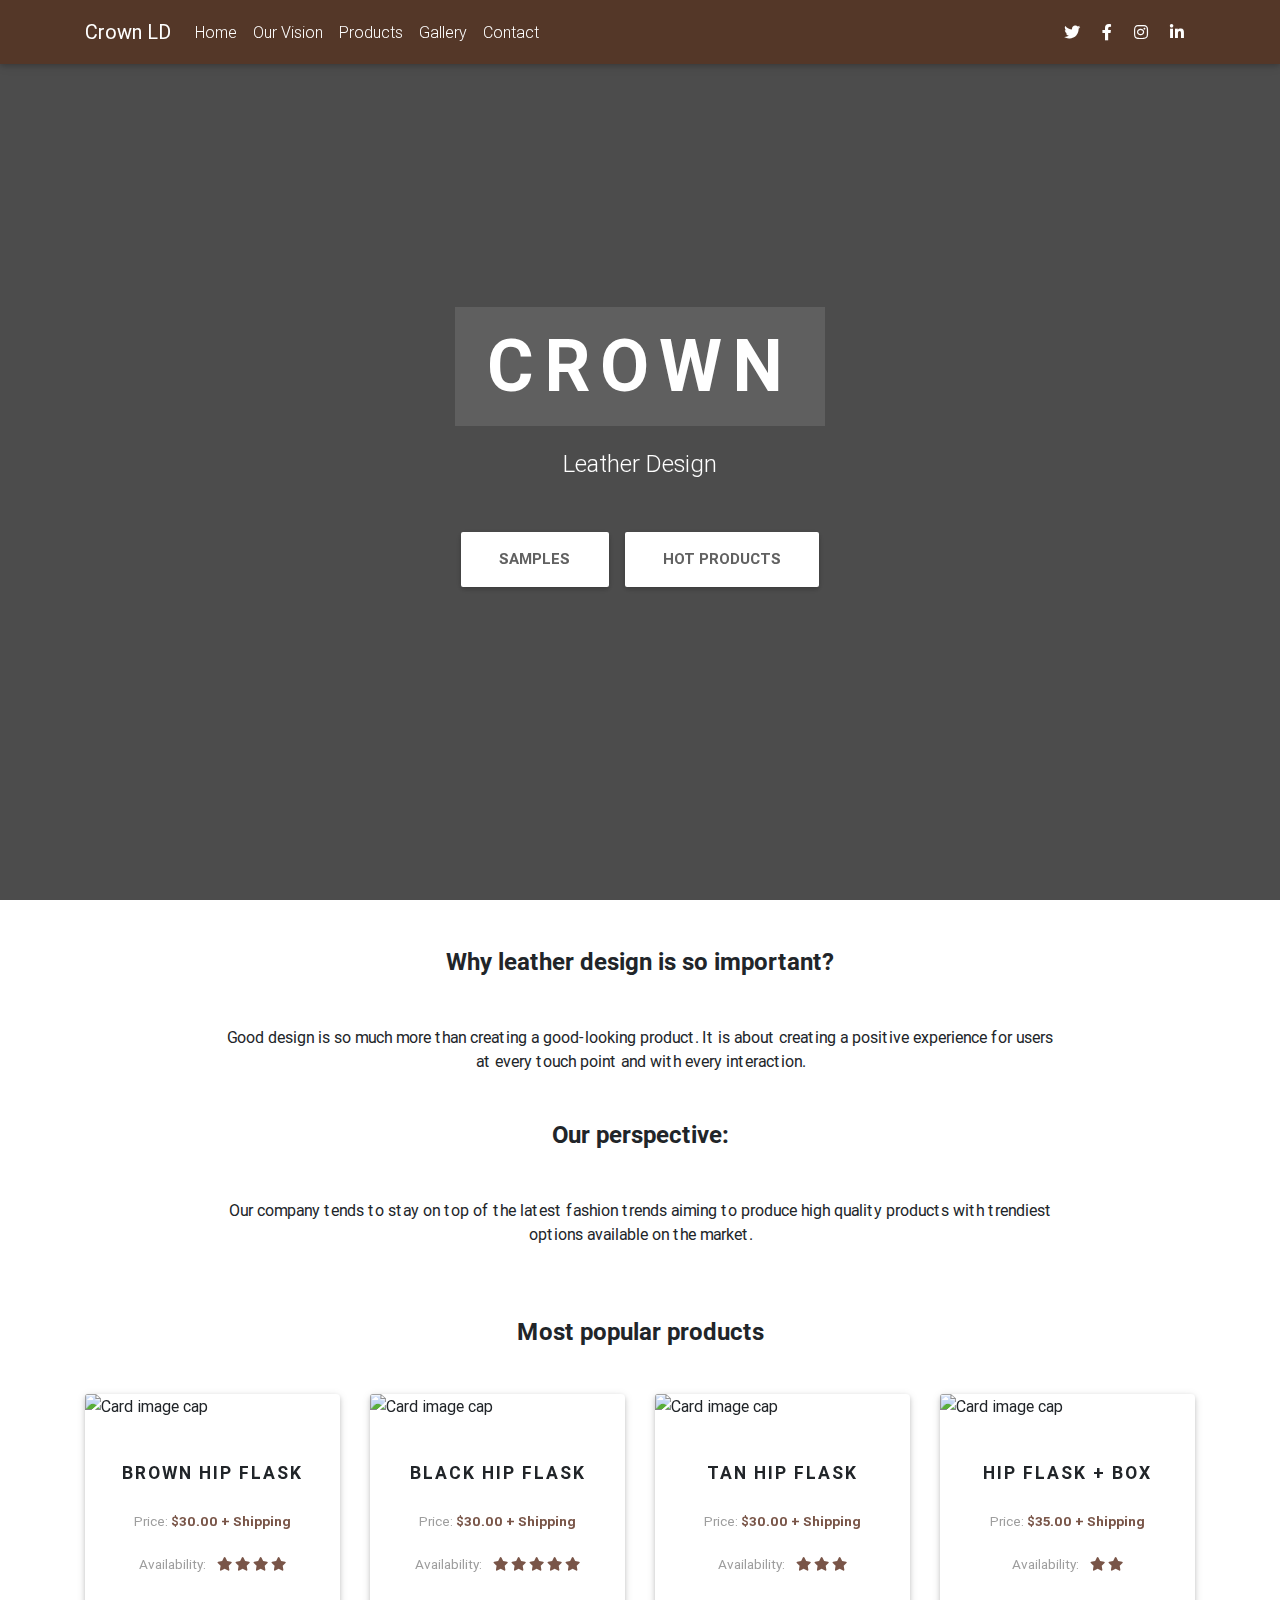
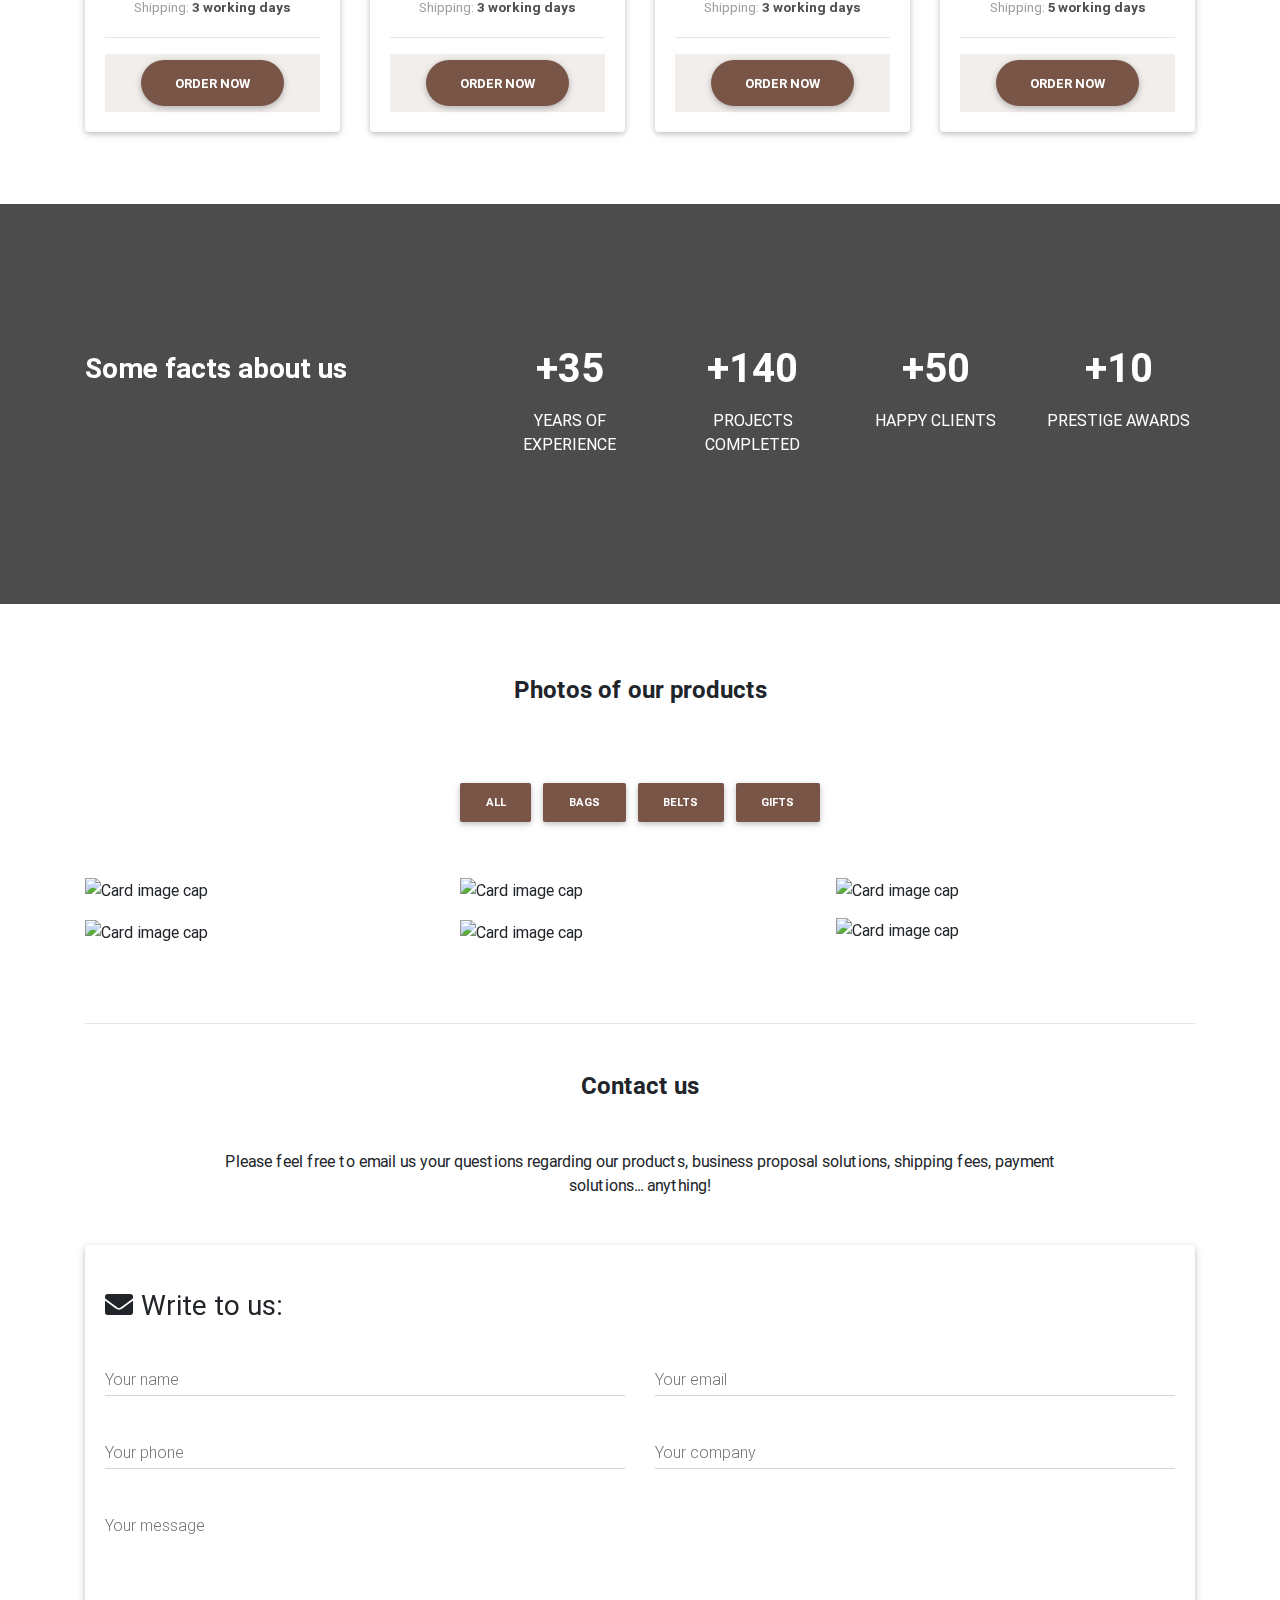
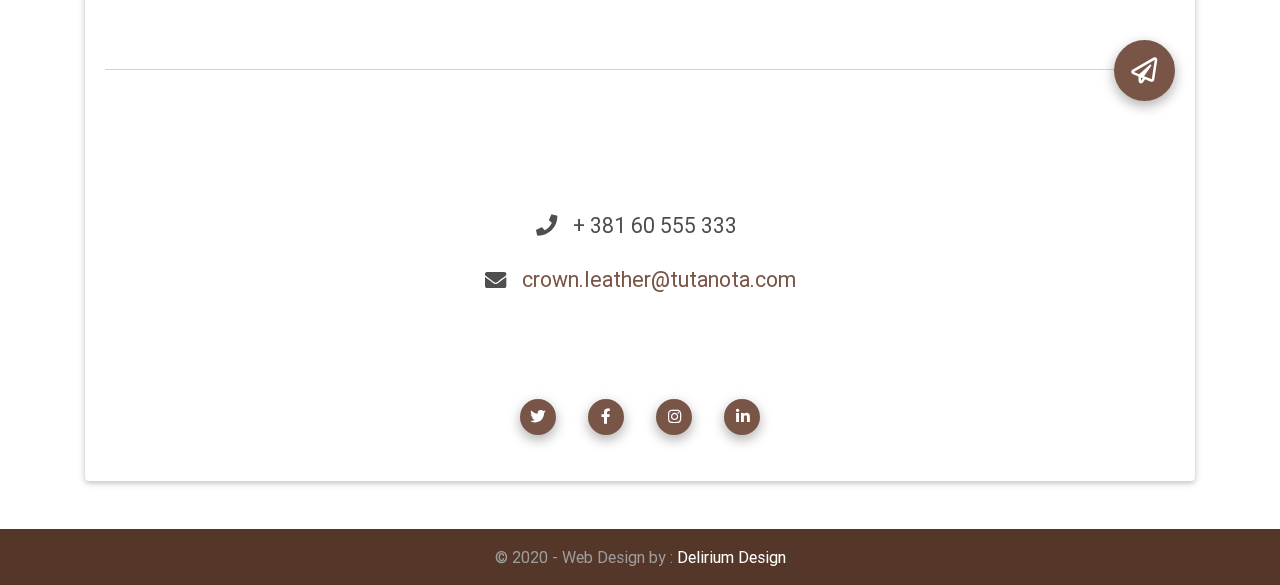
==== index.html @ cb6548bb "preload font" ====
<!DOCTYPE html>
<html lang="en">

<head>
  <meta charset="utf-8">
  <meta name="viewport" content="width=device-width, initial-scale=1, shrink-to-fit=no">
  <meta http-equiv="x-ua-compatible" content="ie=edge">
  <title>Crown Leather Design</title>
  <link rel="preload" href="https://use.fontawesome.com/releases/v5.11.2/css/all.css" as="stylesheet">
  <!-- Font Awesome -->
  <link rel="stylesheet" href="https://use.fontawesome.com/releases/v5.11.2/css/all.css">
  <!-- Font Roboto
  <link rel=preload href="font/roboto/Roboto-Regular.woff2">
  <link rel=preload href="font/roboto/Roboto-Bold.woff2">
  <link rel=preload href="font/roboto/Roboto-Light.woff2">-->
  <!-- Bootstrap core CSS -->
  <link href="css/bootstrap.min.css" rel="stylesheet">
  <!-- Material Design Bootstrap -->
  <link href="css/mdb.min.css" rel="stylesheet">
  <style>
    html,
        body,
        header,
        .jarallax {
          height: 100%;
        }

        @media (min-width: 560px) and (max-width: 740px) {
          html,
          body,
          header,
          .jarallax {
            height: 500px;
          }
        }

        @media (min-width: 800px) and (max-width: 850px) {
            .navbar:not(.top-nav-collapse) {
                background: #3E4551!important;
            }
            .navbar {
              box-shadow: 0 2px 5px 0 rgba(0,0,0,.16), 0 2px 10px 0 rgba(0,0,0,.12) !important;
            }
        }
    </style>
</head>

<body class="intro-page travel-lp">

  <!--Navigation & Intro-->
  <header>

    <!--Navbar-->
    <nav class="navbar fixed-top navbar-expand-lg navbar-dark scrolling-navbar">
      <div class="container">
        <a class="navbar-brand" href="#">
          <strong>Crown LD</strong>
        </a>
        <button class="navbar-toggler" type="button" data-toggle="collapse" data-target="#navbarSupportedContent"
          aria-controls="navbarSupportedContent" aria-expanded="false" aria-label="Toggle navigation">
          <span class="navbar-toggler-icon"></span>
        </button>
        <div class="collapse navbar-collapse" id="navbarSupportedContent">
          <!--Links-->
          <ul class="navbar-nav mr-auto smooth-scroll">
            <li class="nav-item">
              <a class="nav-link" href="#home">Home
                <span class="sr-only">(current)</span>
              </a>
            </li>
            <li class="nav-item">
              <a class="nav-link" href="#destination" data-offset="100">Our Vision</a>
            </li>
            <li class="nav-item">
              <a class="nav-link" href="#destinations" data-offset="100">Products</a>
            </li>
            <li class="nav-item">
              <a class="nav-link" href="#gallery1" data-offset="100">Gallery</a>
            </li>
            <li class="nav-item">
              <a class="nav-link" href="#contact" data-offset="100">Contact</a>
            </li>
          </ul>

          <!--Social Icons-->
          <ul class="navbar-nav nav-flex-icons">
            <li class="nav-item">
              <a class="nav-link">
                <i class="fab fa-twitter"></i>
              </a>
            </li>
            <li class="nav-item">
              <a class="nav-link">
                <i class="fab fa-facebook-f"></i>
              </a>
            </li>
            <li class="nav-item">
              <a class="nav-link">
                <i class="fab fa-instagram"></i>
              </a>
            </li>
            <li class="nav-item">
              <a class="nav-link">
                <i class="fab fa-linkedin-in"></i>
              </a>
            </li>
          </ul>
        </div>
      </div>
    </nav>
    <!--/Navbar-->

    <!-- Intro Section -->
    <div id="home" class="view jarallax" data-jarallax='{"speed": 0.2}' style="background-image: url(https://i.imgur.com/qOGzUj4.jpg); background-repeat: no-repeat; background-size: cover; background-position: center center;">
      <div class="mask rgba-black-strong">
        <div class="container h-100 d-flex justify-content-center align-items-center">
          <div class="row smooth-scroll">
            <div class="col-md-12 white-text text-center">
              <div class="wow fadeInDown" data-wow-delay="0.4s">
                <h2 class="display-3 font-weight-bold text-uppercase mb-2 spacing rgba-white-slight px-4 py-3">
                  <strong>Crown</strong>
                </h2>

                <h4 class="subtext-header mt-4 mb-5">Leather Design</h4>
              </div>
              <a href="#gallery" data-offset="100" class="btn btn-white btn-lg font-weight-bold dark-grey-text wow fadeInLeft"
                data-wow-delay="1.5s">Samples</a>
              <a href="#destinations" data-offset="100" class="btn btn-white btn-lg font-weight-bold dark-grey-text wow fadeInRight"
                data-wow-delay="2s">Hot Products</a>
            </div>
          </div>
        </div>
      </div>
    </div>

  </header>
  <!--/Navigation & Intro-->

  <!--Main content-->
  <main>

    <div class="container">

      <!--Section: Features v.1-->
      <section id="destination" class="mt-4">

        <!--Section heading-->
        <h4 class="text-center my-5 font-weight-bold wow fadeIn" data-wow-delay="0.2s">
          <strong>Why leather design is so important?</strong>
        </h4>
        <!--Section description-->
        <p class="text-center w-responsive mx-auto mb-5 wow fadeIn" data-wow-delay="0.2s">Good design is so much more than creating a good-looking product. It is about creating a positive experience for users at every touch point and with every interaction.</p>

        <!--Section heading-->
        <h4 class="text-center my-5 font-weight-bold wow fadeIn" data-wow-delay="0.2s">
          <strong>Our perspective:</strong>
        </h4>
        <!--Section description-->
        <p class="text-center w-responsive mx-auto mb-5 wow fadeIn" data-wow-delay="0.2s">Our company tends to stay on top of the latest fashion trends aiming to produce high quality products with trendiest options available on the market.</p>

      </section>
      <!--/Section: Features v.1-->
    </div>

    <div class="container">

      <!--Section: destination-->
      <section id="destinations" class="mt-4 mb-2">

        <!--Section heading-->
        <h4 class="text-center mb-5 mt-5 pt-4 font-weight-bold wow fadeIn" data-wow-delay="0.2s">
          <strong>Most popular products</strong>
        </h4>

        <!-- Grid row -->
        <div class="row">

          <!-- Grid column -->
          <div class="col-md-6 col-lg-3">

            <!--Card-->
            <div class="card card-personal mb-4">

              <!--Card image-->
              <div class="view overlay">
                <img class="card-img-top" loading="lazy" src="https://i.imgur.com/gLxSzK9.jpg" alt="Card image cap">
                <a href="#!">
                  <div class="mask rgba-brown-slight"></div>
                </a>
              </div>
              <!--Card image-->

              <!--Card content-->
              <div class="card-body text-center">

                <!--Title-->
                <a>
                  <h5 class="font-weight-bold text-uppercase my-4">Brown Hip Flask</h5>
                </a>

                <!--Text-->
                <p class="grey-text mt-2 font-small">Price:
                  <strong class="brown-text">$30.00 + Shipping</strong>
                </p>
                <p class="grey-text mt-2 font-small">Availability:
                  <!--Review-->
                  <i class="fas fa-star brown-text ml-2"> </i>
                  <i class="fas fa-star brown-text"> </i>
                  <i class="fas fa-star brown-text"> </i>
                  <i class="fas fa-star brown-text"> </i>
                </p>
                <p class="grey-text mt-2 font-small">Shipping:
                  <strong class="dark-grey-text">3 working days</strong>
                </p>

                <hr>
                <!--Grid column-->
                <div class="col-12 text-center mask rgba-brown-slight">
                  <button class="btn btn-brown font-weight-bold btn-rounded">
                    <strong>Order now</strong>
                  </button>
                </div>
                <!--Grid column-->

              </div>
              <!--Card content-->

            </div>
            <!--Card-->

          </div>
          <!-- Grid column -->

          <!-- Grid column -->
          <div class="col-md-6 col-lg-3">

            <!--Card-->
            <div class="card card-personal mb-4">

              <!--Card image-->
              <div class="view overlay">
                <img class="card-img-top" loading="lazy" src="https://i.imgur.com/AwfExHX.jpeg" alt="Card image cap">
                <a href="#!">
                  <div class="mask rgba-brown-slight"></div>
                </a>
              </div>
              <!--Card image-->

              <!--Card content-->
              <div class="card-body text-center">

                <!--Title-->
                <a>
                  <h5 class="font-weight-bold text-uppercase my-4">Black Hip Flask</h5>
                </a>

                <!--Text-->
                <p class="grey-text mt-2 font-small">Price:
                  <strong class="brown-text">$30.00 + Shipping</strong>
                </p>
                <p class="grey-text mt-2 font-small">Availability:
                  <!--Review-->
                  <i class="fas fa-star brown-text ml-2"> </i>
                  <i class="fas fa-star brown-text"> </i>
                  <i class="fas fa-star brown-text"> </i>
                  <i class="fas fa-star brown-text"> </i>
                  <i class="fas fa-star brown-text"> </i>
                </p>
                <p class="grey-text mt-2 font-small">Shipping:
                  <strong class="dark-grey-text">3 working days</strong>
                </p>

                <hr>
                <!--Grid column-->
                <div class="col-12 text-center mask rgba-brown-slight">
                  <button class="btn btn-brown font-weight-bold btn-rounded">
                    <strong>Order now</strong>
                  </button>
                </div>
                <!--Grid column-->

              </div>
              <!--Card content-->

            </div>
            <!--Card-->

          </div>
          <!-- Grid column -->

          <!-- Grid column -->
          <div class="col-md-6 col-lg-3">

            <!--Card-->
            <div class="card card-personal mb-4">

              <!--Card image-->
              <div class="view overlay">
                <img class="card-img-top" loading="lazy" src="https://i.imgur.com/uLBHaSb.jpeg" alt="Card image cap">
                <a href="#!">
                  <div class="mask rgba-brown-slight"></div>
                </a>
              </div>
              <!--Card image-->

              <!--Card content-->
              <div class="card-body text-center">

                <!--Title-->
                <a>
                  <h5 class="font-weight-bold text-uppercase my-4">Tan Hip Flask</h5>
                </a>

                <!--Text-->
                <p class="grey-text mt-2 font-small">Price:
                  <strong class="brown-text">$30.00 + Shipping</strong>
                </p>
                <p class="grey-text mt-2 font-small">Availability:
                  <!--Review-->
                  <i class="fas fa-star brown-text ml-2"> </i>
                  <i class="fas fa-star brown-text"> </i>
                  <i class="fas fa-star brown-text"> </i>
                </p>
                <p class="grey-text mt-2 font-small">Shipping:
                  <strong class="dark-grey-text">3 working days</strong>
                </p>

                <hr>
                <!--Grid column-->
                <div class="col-12 text-center mask rgba-brown-slight">
                  <button class="btn btn-brown font-weight-bold btn-rounded">
                    <strong>Order now</strong>
                  </button>
                </div>
                <!--Grid column-->

              </div>
              <!--Card content-->

            </div>
            <!--Card-->

          </div>
          <!-- Grid column -->

          <!-- Grid column -->
          <div class="col-md-6 col-lg-3">

            <!--Card-->
            <div class="card card-personal mb-4">

              <!--Card image-->
              <div class="view overlay">
                <img class="card-img-top" loading="lazy" src="https://i.imgur.com/2bHGFGL.jpg" alt="Card image cap">
                <a href="#!">
                  <div class="mask rgba-white-slight"></div>
                </a>
              </div>
              <!--Card image-->

              <!--Card content-->
              <div class="card-body text-center">

                <!--Title-->
                <a>
                  <h5 class="font-weight-bold text-uppercase my-4">Hip Flask + Box</h5>
                </a>

                <!--Text-->
                <p class="grey-text mt-2 font-small">Price:
                  <strong class="brown-text">$35.00 + Shipping</strong>
                </p>
                <p class="grey-text mt-2 font-small">Availability:
                  <!--Review-->
                  <i class="fas fa-star brown-text ml-2"> </i>
                  <i class="fas fa-star brown-text"> </i>
                </p>
                <p class="grey-text mt-2 font-small">Shipping:
                  <strong class="dark-grey-text">5 working days</strong>
                </p>

                <hr>
                <!--Grid column-->
                <div class="col-12 text-center mask rgba-brown-slight">
                  <button class="btn btn-brown font-weight-bold btn-rounded">
                    <strong>Order now</strong>
                  </button>
                </div>
                <!--Grid column-->

              </div>
              <!--Card content-->

            </div>
            <!--Card-->

          </div>
          <!-- Grid column -->

        </div>
        <!-- Grid row -->

      </section>
      <!--/Section: destination-->

    </div>

    <!--Streak-->
    <div class="streak streak-photo streak-long-2 mt-5" style="background-image: url('https://i.imgur.com/YMdvYjo.jpeg');">
      <div class="flex-center rgba-black-strong">
        <div class="container h-100 d-flex justify-content-center align-items-center">

          <!-- Section heading -->
          <h3 class="text-center mb-5 pb-4 white-text font-weight-bold wow fadeIn" data-wow-delay="0.5s">
            <strong>Some facts about us</strong>
          </h3>

          <hr>

          <!--First row-->
          <div class="row text-center">

            <!--First column-->
            <div class="col-md-3 mb-2">
              <h1 class="white-text mb-1 font-weight-bold">+35</h1>
              <p class="white-text text-uppercase mt-3">Years of Experience</p>
            </div>
            <!--/First column-->

            <!--Second column-->
            <div class="col-md-3 mb-2">
              <h1 class="white-text mb-1 font-weight-bold">+140</h1>
              <p class="white-text text-uppercase mt-3">Projects Completed</p>
            </div>
            <!--/Second column-->

            <!--Third column-->
            <div class="col-md-3 mb-2">
              <h1 class="white-text mb-1 font-weight-bold">+50</h1>
              <p class="white-text text-uppercase mt-3">Happy Clients</p>
            </div>
            <!--/Third column-->

            <!--Fourth column-->
            <div class="col-md-3">
              <h1 class="white-text mb-1 font-weight-bold">+10</h1>
              <p class="white-text text-uppercase mt-3">Prestige Awards</p>
            </div>
            <!--/Fourth column-->

          </div>
          <!--First row-->
        </div>

      </div>
    </div>
    <!--/Streak-->

    <div class="container">

      <!-- Section: Gallery -->
      <section class="mb-5 pb-3" id="gallery1">

        <!--Section heading-->
        <h4 class="text-center mb-5 my-5 py-4 font-weight-bold wow fadeIn" data-wow-delay="0.2s">
          <strong>Photos of our products</strong>
        </h4>

        <!-- Grid row -->
        <div class="row">

          <!-- Grid column -->
          <div class="col-md-12 d-flex justify-content-center mb-5">

            <button type="button" class="btn btn-brown btn-md white-text font-weight-bold waves-effect filter"
              data-rel="all">All</button>
            <button type="button" class="btn btn-brown btn-md white-text font-weight-bold waves-effect filter"
              data-rel="1">Bags</button>
            <button type="button" class="btn btn-brown btn-md white-text font-weight-bold waves-effect filter"
              data-rel="2">Belts</button>
            <button type="button" class="btn btn-brown btn-md white-text font-weight-bold waves-effect filter"
              data-rel="3">Gifts</button>

          </div>
          <!-- Grid column -->

        </div>
        <!-- Grid row -->

        <!-- Grid row -->
        <div class="gallery" id="gallery">

          <!-- Grid column -->
          <div class="mb-3 pics animation all 3">
            <img class="img-fluid" loading="lazy" src="https://i.imgur.com/WO2DxNt.jpg" alt="Card image cap">
          </div>
          <!-- Grid column -->

          <!-- Grid column -->
          <div class="mb-3 pics animation all 1">
            <img class="img-fluid" loading="lazy" src="https://i.imgur.com/E8o4dbL.jpg" alt="Card image cap">
          </div>
          <!-- Grid column -->

          <!-- Grid column -->
          <div class="mb-3 pics animation all 1">
            <img class="img-fluid" loading="lazy" src="https://i.imgur.com/wolqnpY.jpeg" alt="Card image cap">
          </div>
          <!-- Grid column -->

          <!-- Grid column -->
          <div class="mb-3 pics animation all 3">
            <img class="img-fluid" loading="lazy" src="https://i.imgur.com/WO2DxNt.jpg" alt="Card image cap">
            </div>
          <!-- Grid column -->

          <!-- Grid column -->
          <div class="mb-3 pics animation all 3">
            <img class="img-fluid" loading="lazy" src="https://i.imgur.com/WO2DxNt.jpg" alt="Card image cap">
          </div>
          <!-- Grid column -->

          <!-- Grid column -->
          <div class="mb-3 pics animation all 1">
            <!--Image-->
            <div class="view overlay animation all 1">
              <img class="img-fluid" loading="lazy" src="https://i.imgur.com/3xOUtGu.jpeg" alt="Card image cap">
                <div class="mask flex-center rgba-brown-strong animation all 1">
                  <h4 class="white-text font-weight-normal">Currently out of stock!</h4>
                </div>
            </div>
            <!--/Image-->
          </div>
          <!-- Grid column -->

        </div>
        <!-- Grid row -->

      </section>
      <!-- Section: Gallery -->

      <hr>

    </div>

    <div class="container">

      <!-- Section: Contact v.3 -->
      <section class="contact-section my-5" id="contact">

        <!-- Section heading -->
        <h4 class="font-weight-bold text-center my-5">Contact us</h4>
        <!-- Section description -->
        <p class="text-center w-responsive mx-auto mb-5">Please feel free to email us your questions regarding our products, business proposal solutions, shipping fees, payment solutions... anything!</p>


        <!-- Form with header -->
        <div class="card">

          <!-- Grid row -->
          <div class="row">

            <!-- Grid column -->
            <div class="col-lg-12">

              <div class="card-body form">

                <!-- Header -->
                <h3 class="mt-4"><i class="fas fa-envelope pr-2"></i>Write to us:</h3>

                <!-- Grid row -->
                <div class="row">

                  <!-- Grid column -->
                  <div class="col-md-6">
                    <div class="md-form mb-0">
                      <input type="text" id="form-contact-name" class="form-control">
                      <label for="form-contact-name" class="">Your name</label>
                    </div>
                  </div>
                  <!-- Grid column -->

                  <!-- Grid column -->
                  <div class="col-md-6">
                    <div class="md-form mb-0">
                      <input type="text" id="form-contact-email" class="form-control">
                      <label for="form-contact-email" class="">Your email</label>
                    </div>
                  </div>
                  <!-- Grid column -->

                </div>
                <!-- Grid row -->

                <!-- Grid row -->
                <div class="row">

                  <!-- Grid column -->
                  <div class="col-md-6">
                    <div class="md-form mb-0">
                      <input type="text" id="form-contact-phone" class="form-control">
                      <label for="form-contact-phone" class="">Your phone</label>
                    </div>
                  </div>
                  <!-- Grid column -->

                  <!-- Grid column -->
                  <div class="col-md-6">
                    <div class="md-form mb-0">
                      <input type="text" id="form-contact-company" class="form-control">
                      <label for="form-contact-company" class="">Your company</label>
                    </div>
                  </div>
                  <!-- Grid column -->

                </div>
                <!-- Grid row -->

                <!-- Grid row -->
                <div class="row">

                  <!-- Grid column -->
                  <div class="col-md-12">
                    <div class="md-form mb-0">
                      <textarea type="text" id="form-contact-message" class="form-control md-textarea" rows="5"></textarea>
                      <label for="form-contact-message">Your message</label>
                      <a class="btn-floating btn-lg brown">
                        <i class="far fa-paper-plane"></i>
                      </a>
                    </div>
                  </div>
                  <!-- Grid column -->

                </div>
                <!-- Grid row -->

              </div>

            </div>
            <!-- Grid column -->

            <!-- Grid column -->
            <div class="col-lg-12">

              <div class="card-body text-center h-100 dark-grey-text">

                <!--<h3 class="my-4 pb-2">Alternative options</h3>
                <ul class="text-lg-left list-unstyled ml-4 my-5">
                  <li>
                    <p><i class="fas fa-phone pr-3"></i>+ 381 60 555 333</p>
                  </li>
                  <li>
                    <p><i class="fas fa-envelope pr-3"></i><a href="crown.leather@tutanota.com">Send us direct email</a></p>
                  </li>
                </ul>-->
                <ul class="list-inline text-center list-unstyled">
                  <li class="list-inline-item fa-lg">
                    <p></p>
                      <p><i class="fas fa-phone pr-3"></i>+ 381 60 555 333</p>
                    </li>
                  <li class="list-unstyled">
                    <p></p>
                      <p><i class="fas fa-envelope pr-3 fa-lg"></i><a href="mailto:crown.leather@tutanota.com?subject=Feedback&body=Get-in-touch" class="fa-lg brown-text">crown.leather@tutanota.com</a></p>
                    </li>
                </ul>
                <hr class="hr-light my-5">
                <ul class="list-inline text-center list-unstyled">
                  <li class="list-inline-item">
                    <a class="btn-floating btn-sm brown" href="https://about.twitter.com/" target="_blank">
                      <i class="fab fa-twitter"></i>
                    </a>
                  </li>
                  <li class="list-inline-item">
                    <a class="btn-floating btn-sm brown" href="https://www.facebook.com/groups/" target="_blank">
                      <i class="fab fa-facebook-f"></i>
                    </a>
                  </li>
                  <li class="list-inline-item">
                    <a class="btn-floating btn-sm brown" href="https://business.instagram.com/" target="_blank">
                      <i class="fab fa-instagram"></i>
                    </a>
                  </li>
                  <li class="list-inline-item">
                    <a class="btn-floating btn-sm brown" href="https://business.linkedin.com/marketing-solutions/linkedin-pages" target="_blank">
                      <i class="fab fa-linkedin-in"></i>
                    </a>
                  </li>
                </ul>

              </div>

            </div>
            <!-- Grid column -->

          </div>
          <!-- Grid row -->

        </div>
        <!-- Form with header -->

      </section>
      <!-- Section: Contact v.3 -->

    </div>

  </main>
  <!--/Main content-->

  <!--Footer-->
  <footer class="page-footer stylish-color-dark text-center">

    <!--Footer Links-->

      <div class="py-3 align-items-center">

        <!--Grid column-->
        <div class="col-md-12 grey-text">

          <!--Copyright-->
          © 2020 - Web Design by : <a href="#" target="_blank"> Delirium Design
            </a>
          <!--/.Copyright-->

        </div>

      </div>

    </div>

  </footer>
  <!--/.Footer-->
  <!-- SCRIPTS -->

  <!-- JQuery -->
  <script type="text/javascript" src="js/jquery-3.4.1.min.js"></script>

  <!-- Bootstrap tooltips -->
  <script type="text/javascript" src="js/popper.min.js"></script>

  <!-- Bootstrap core JavaScript -->
  <script type="text/javascript" src="js/bootstrap.min.js"></script>

  <!-- MDB core JavaScript -->
  <script type="text/javascript" src="js/mdb.min.js"></script>

  <script>
    $(function () {
      var selectedClass = "";
      $(".filter").click(function () {
        selectedClass = $(this).attr("data-rel");
        $("#gallery").fadeTo(100, 0.1);
        $("#gallery div").not("." + selectedClass).fadeOut().removeClass('animation');
        setTimeout(function () {
          $("." + selectedClass).fadeIn().addClass('animation');
          $("#gallery").fadeTo(200, 1);
        }, 200);
      });
    });

  </script>

  <script>
    //Animation init
    new WOW().init();

    //Modal
    $('#myModal').on('shown.bs.modal', function () {
      $('#myInput').focus()
    })

    // Material Select Initialization
    $(document).ready(function () {
      $('.mdb-select').material_select();
    });

    // MDB Lightbox Init
    $(function () {
      $("#mdb-lightbox-ui").load("mdb-addons/mdb-lightbox-ui.html");
    });

  </script>

</body>

</html>
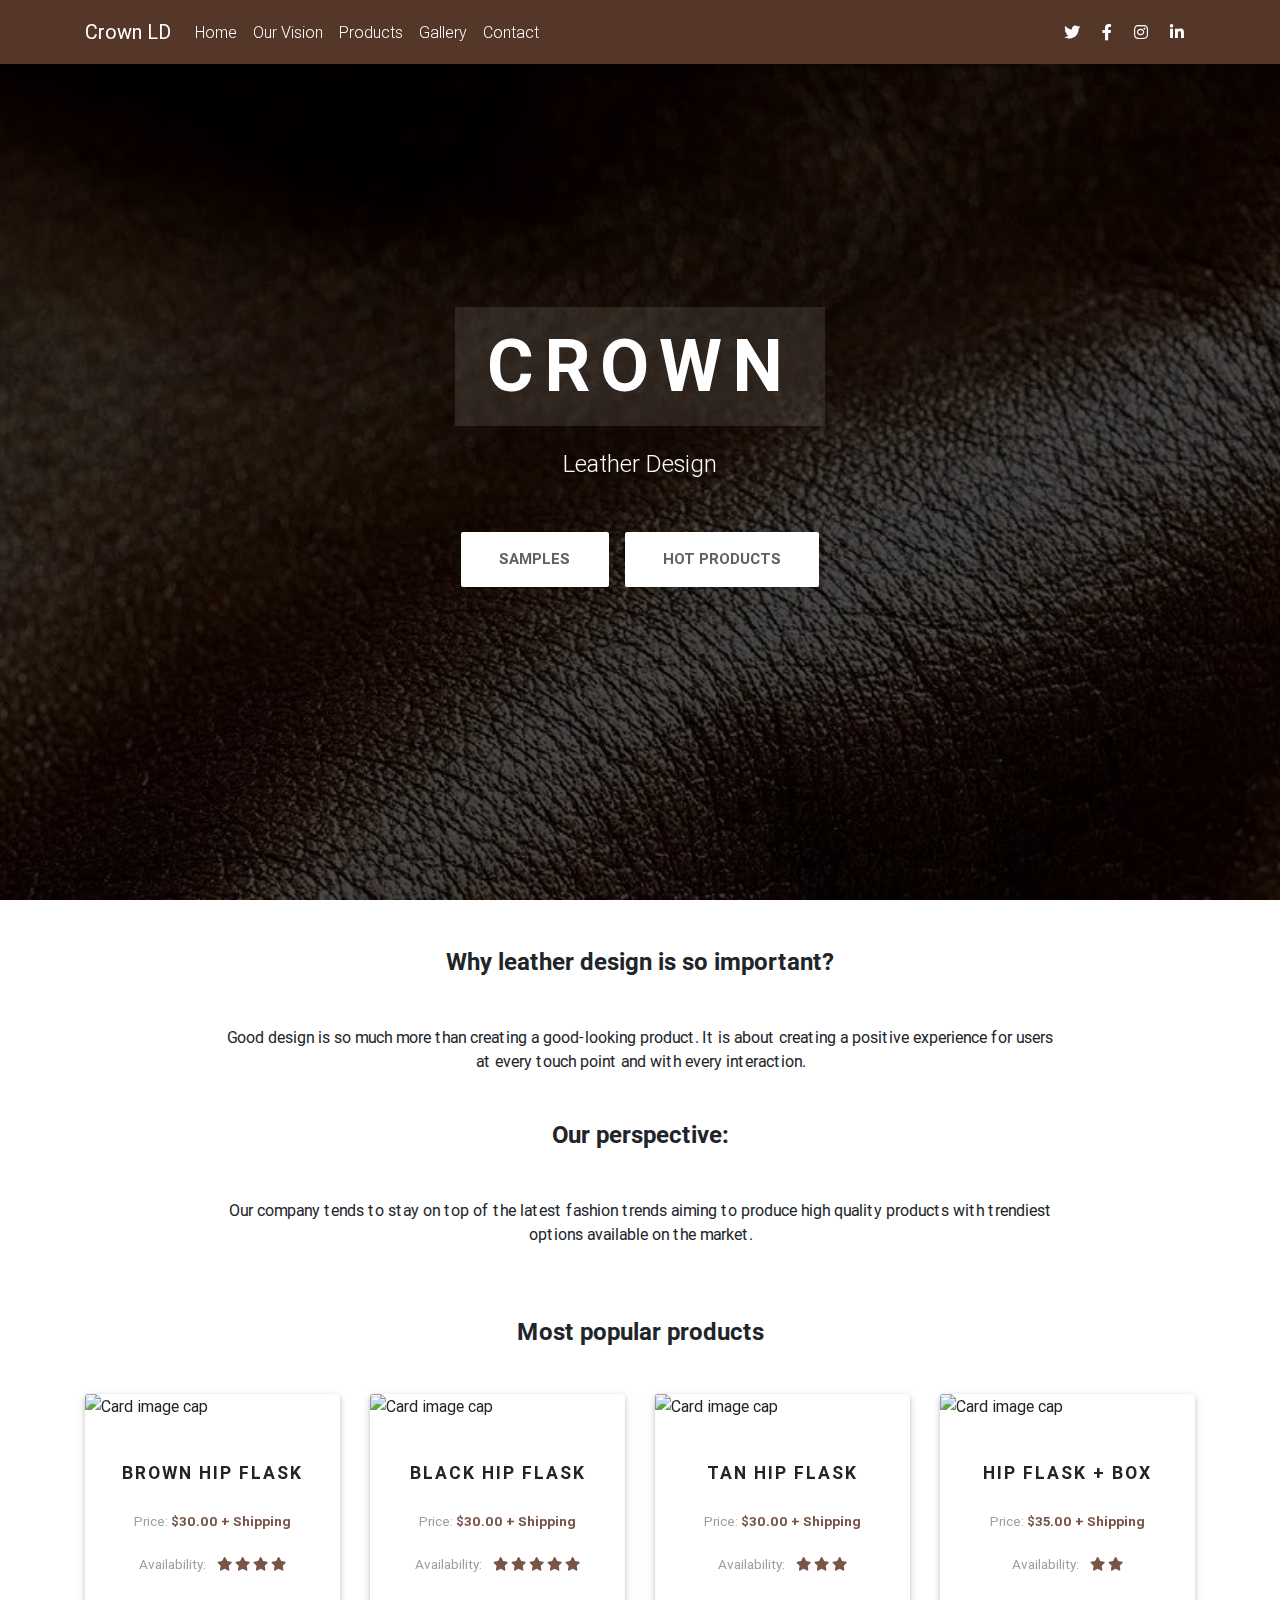
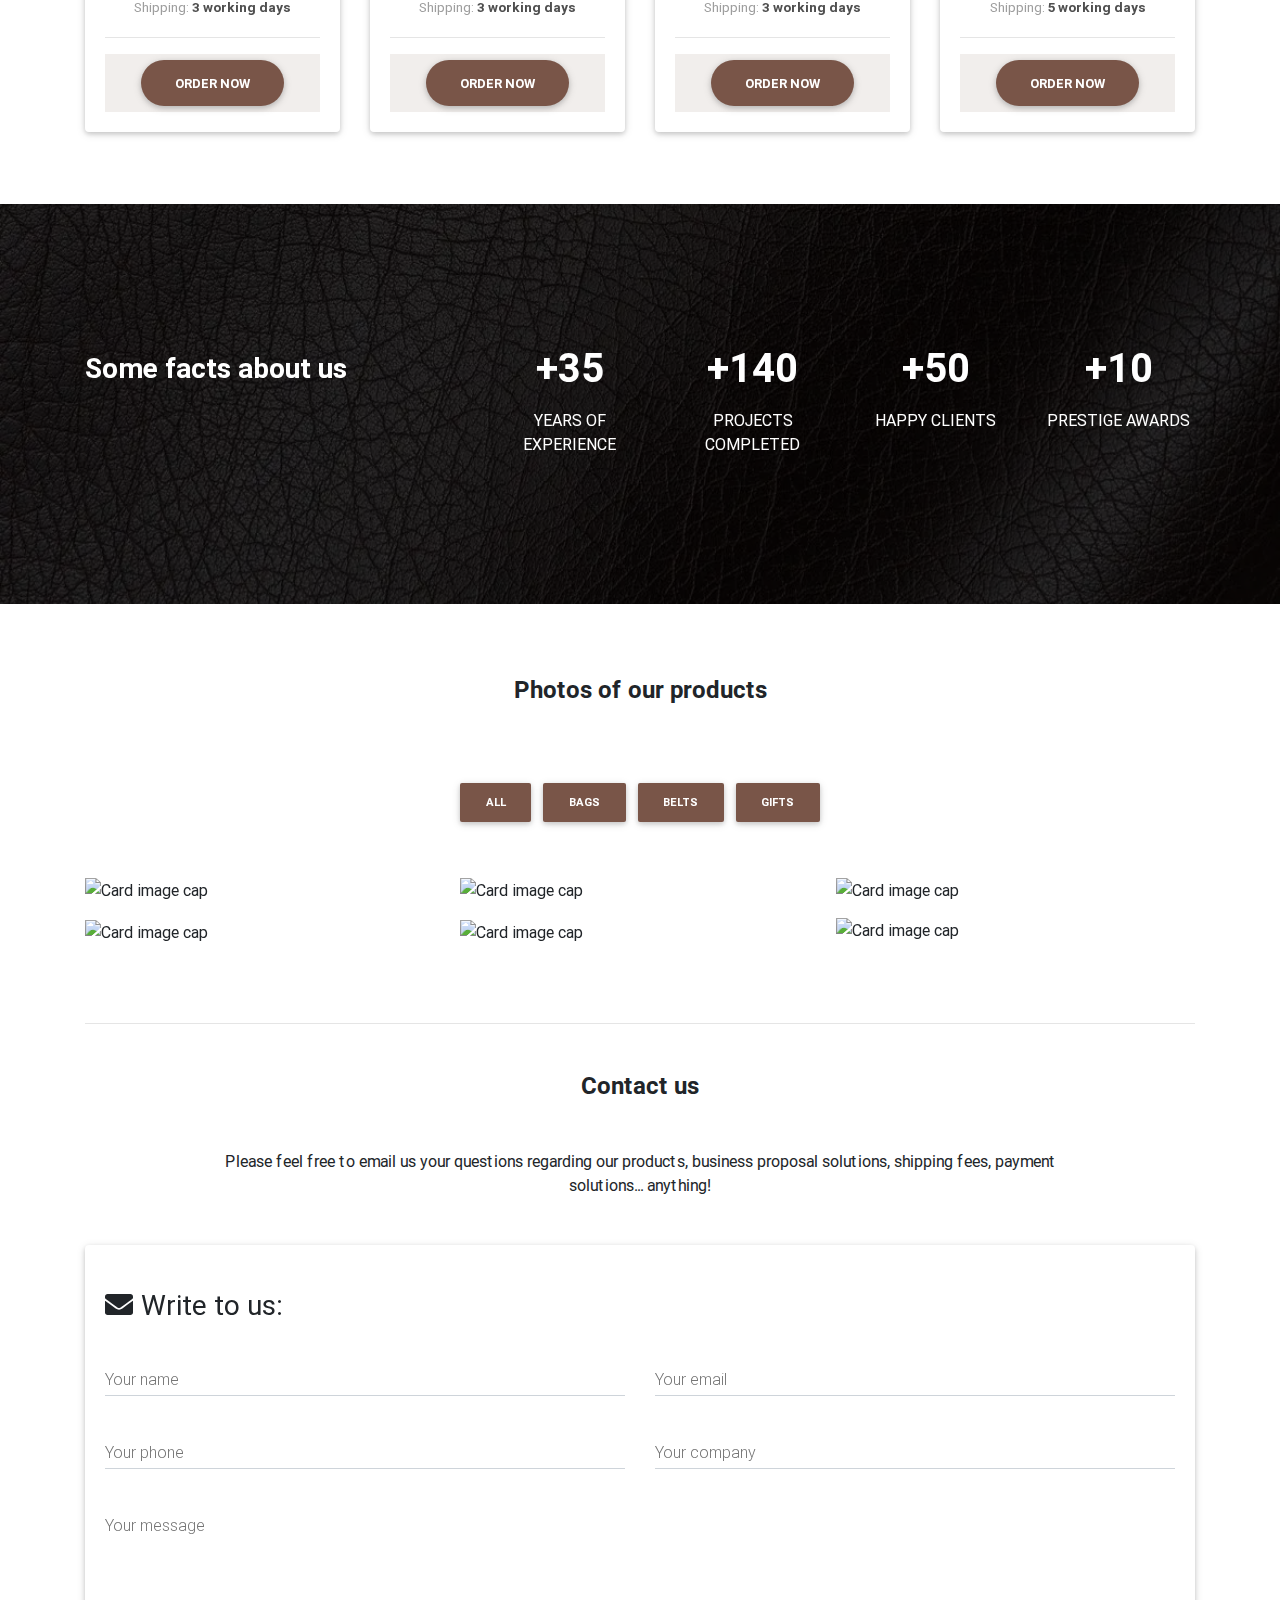
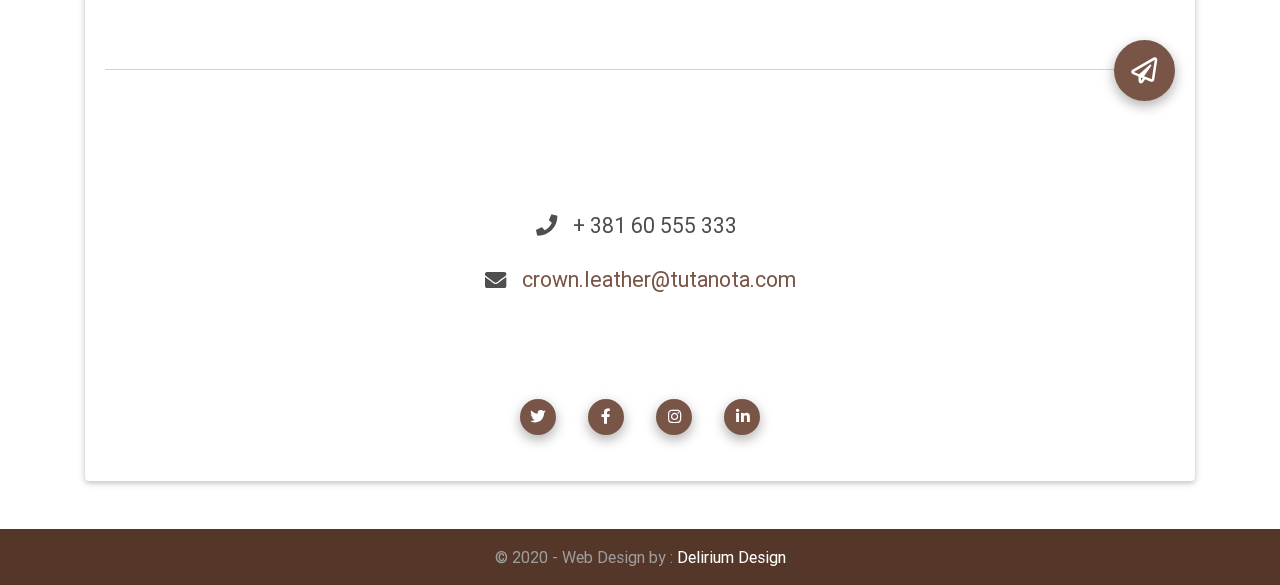
==== commit 2ed19c0b: "webp" ====
--- a/index.html
+++ b/index.html
@@ -111,7 +111,7 @@
     <!--/Navbar-->
 
     <!-- Intro Section -->
-    <div id="home" class="view jarallax" data-jarallax='{"speed": 0.2}' style="background-image: url(https://i.imgur.com/qOGzUj4.jpg); background-repeat: no-repeat; background-size: cover; background-position: center center;">
+    <div id="home" class="view jarallax" data-jarallax='{"speed": 0.2}' style="background-image: url(img/qOGzUj4.webp); background-repeat: no-repeat; background-size: cover; background-position: center center;">
       <div class="mask rgba-black-strong">
         <div class="container h-100 d-flex justify-content-center align-items-center">
           <div class="row smooth-scroll">
@@ -406,7 +406,7 @@
     </div>
 
     <!--Streak-->
-    <div class="streak streak-photo streak-long-2 mt-5" style="background-image: url('https://i.imgur.com/YMdvYjo.jpeg');">
+    <div class="streak streak-photo streak-long-2 mt-5" style="background-image: url('img/YMdvYjo.webp');">
       <div class="flex-center rgba-black-strong">
         <div class="container h-100 d-flex justify-content-center align-items-center">
 
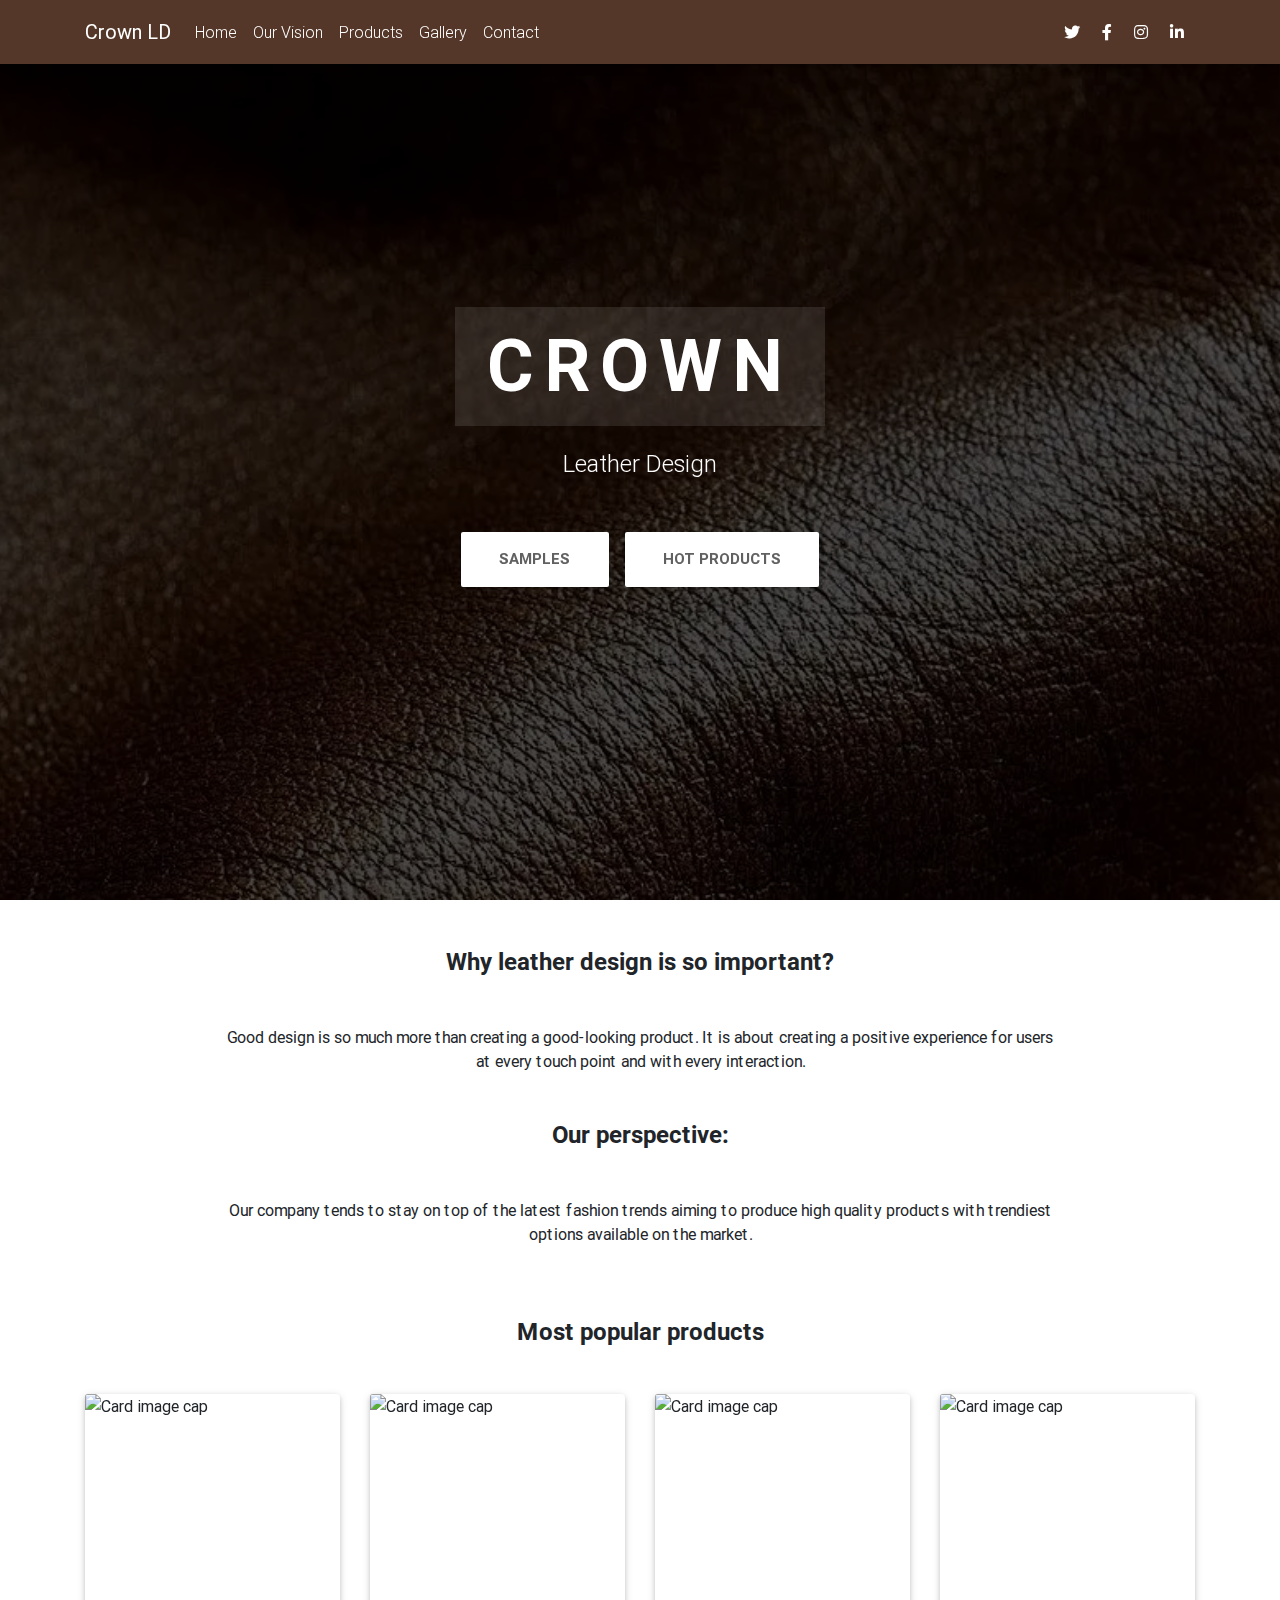
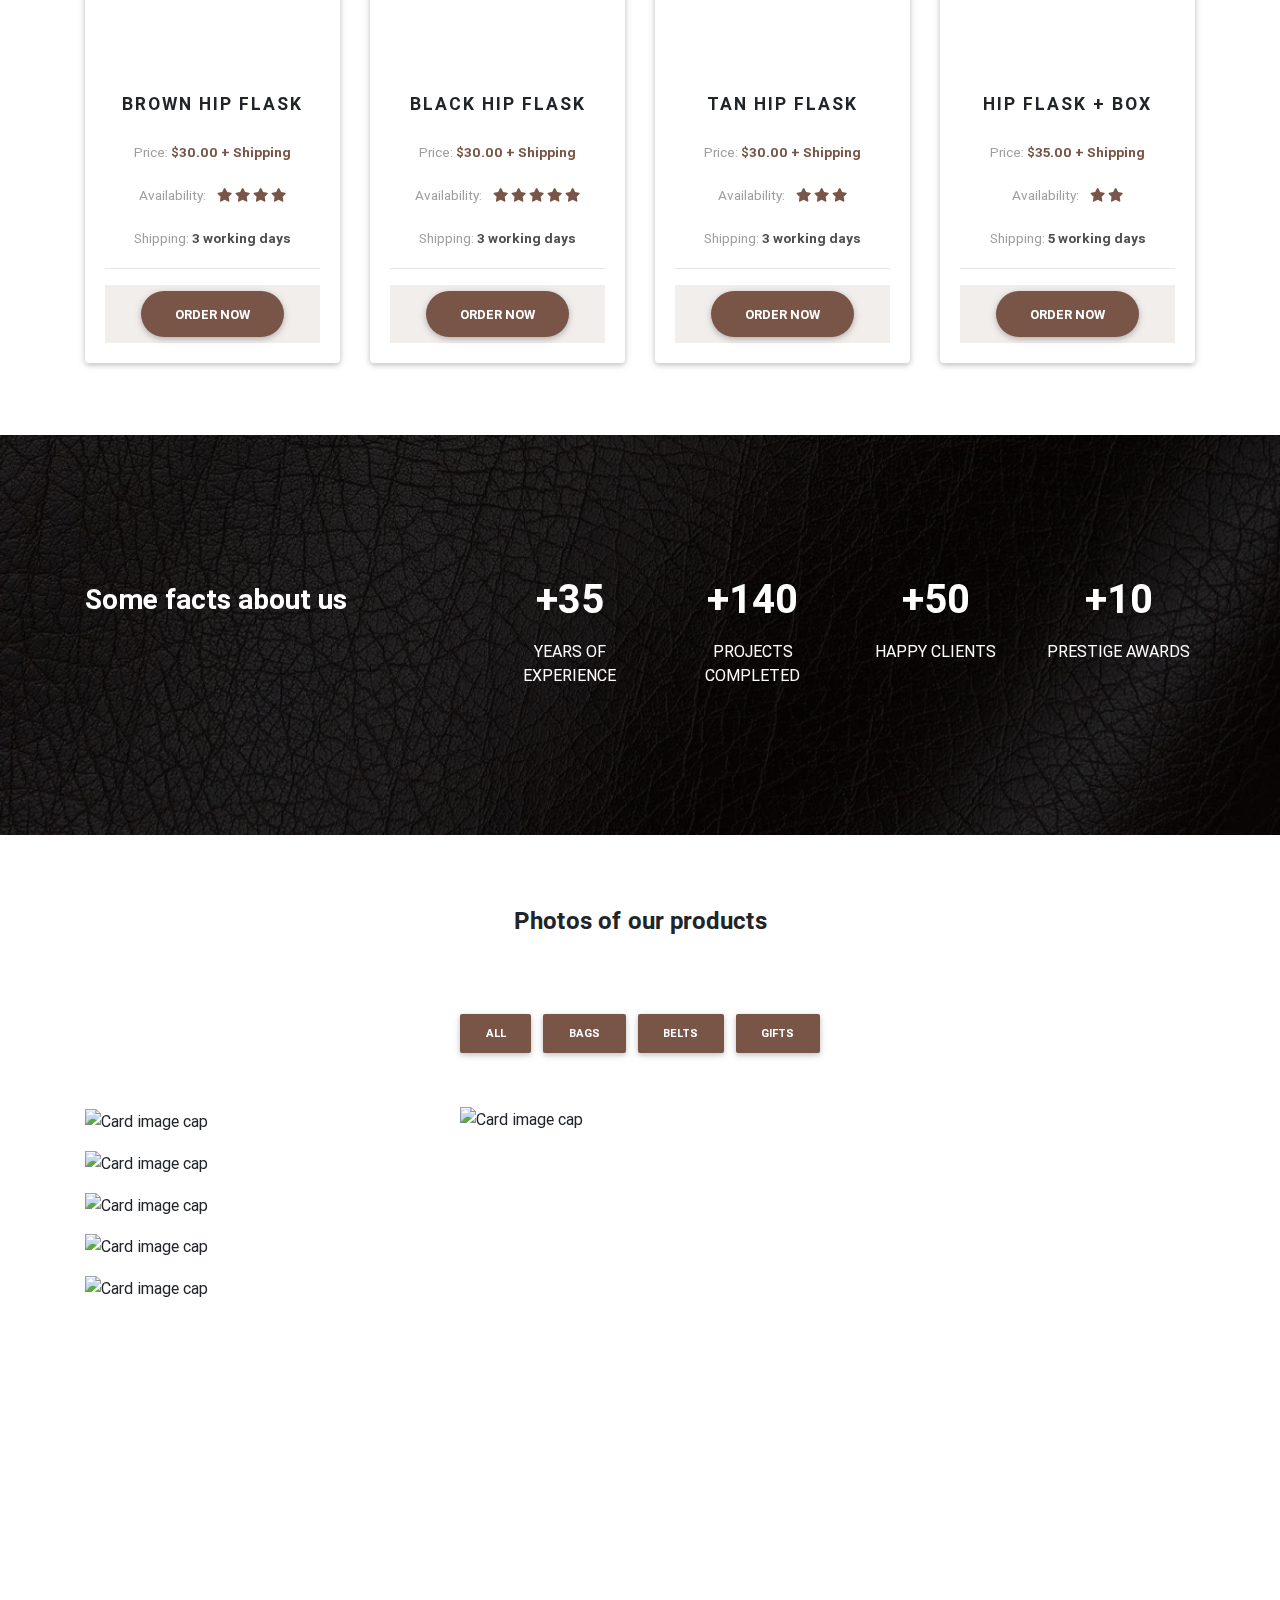
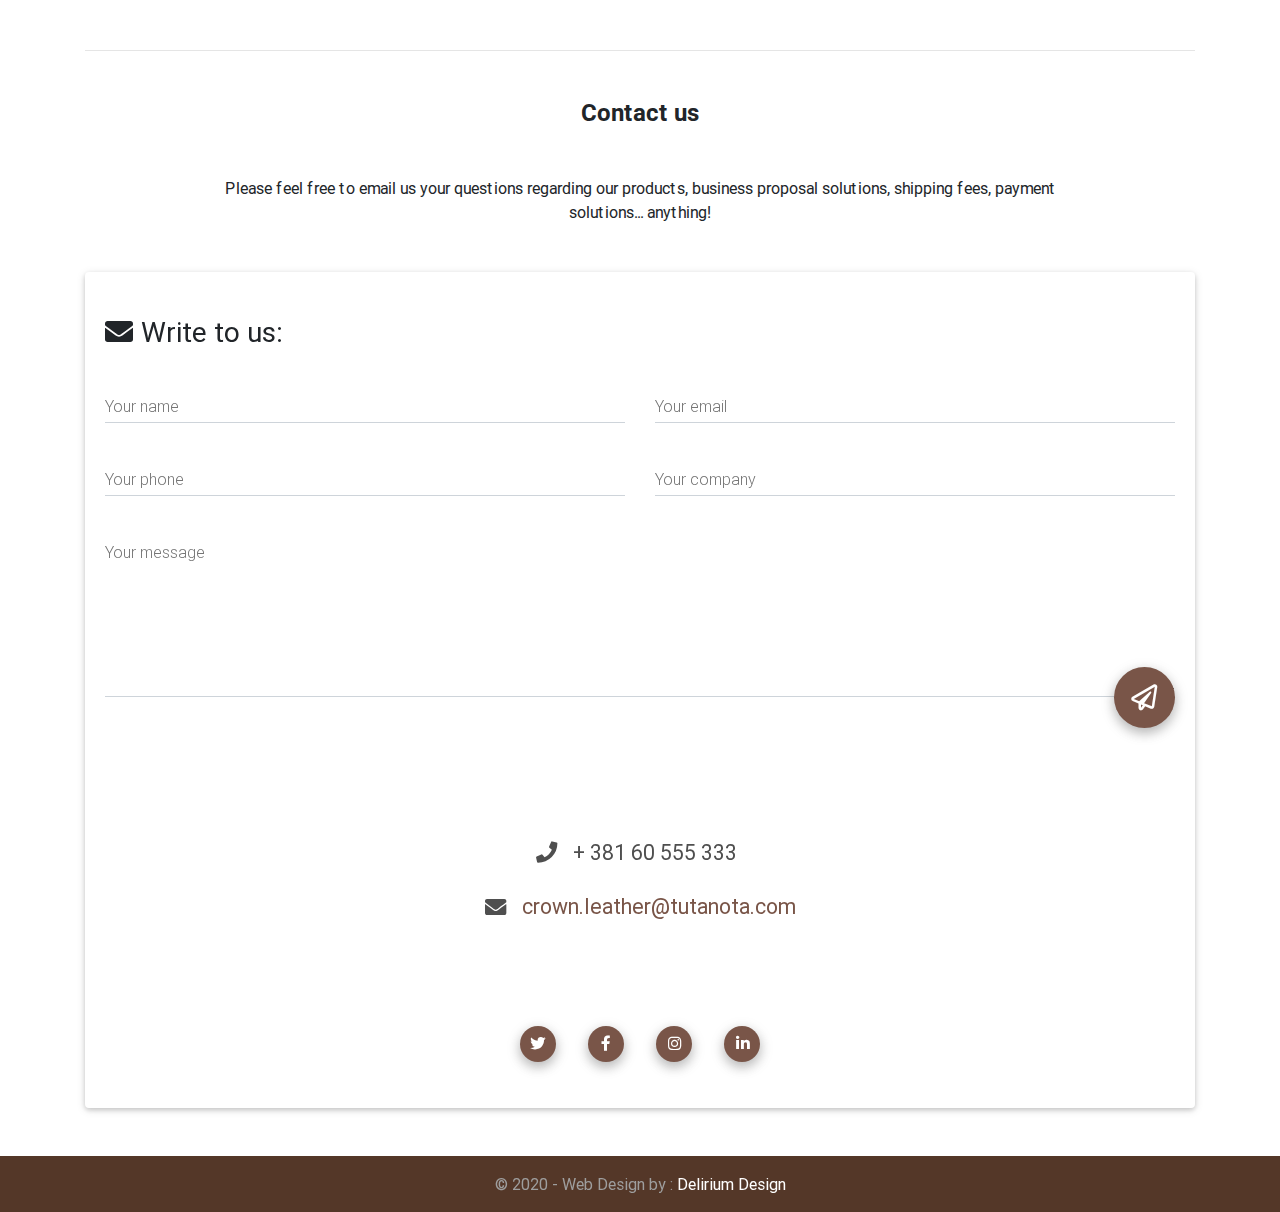
==== commit 147499da: "fixed image size" ====
--- a/index.html
+++ b/index.html
@@ -6,13 +6,10 @@
   <meta name="viewport" content="width=device-width, initial-scale=1, shrink-to-fit=no">
   <meta http-equiv="x-ua-compatible" content="ie=edge">
   <title>Crown Leather Design</title>
-  <link rel="preload" href="https://use.fontawesome.com/releases/v5.11.2/css/all.css" as="stylesheet">
+  <!-- Preload -->
+  <link rel="preload" href="css/all.css" as="stylesheet">
   <!-- Font Awesome -->
-  <link rel="stylesheet" href="https://use.fontawesome.com/releases/v5.11.2/css/all.css">
-  <!-- Font Roboto
-  <link rel=preload href="font/roboto/Roboto-Regular.woff2">
-  <link rel=preload href="font/roboto/Roboto-Bold.woff2">
-  <link rel=preload href="font/roboto/Roboto-Light.woff2">-->
+  <link href="css/all.css" rel="stylesheet">
   <!-- Bootstrap core CSS -->
   <link href="css/bootstrap.min.css" rel="stylesheet">
   <!-- Material Design Bootstrap -->
@@ -183,7 +180,7 @@
 
               <!--Card image-->
               <div class="view overlay">
-                <img class="card-img-top" loading="lazy" src="https://i.imgur.com/gLxSzK9.jpg" alt="Card image cap">
+                <img class="card-img-top" loading="lazy" src="https://i.imgur.com/gLxSzK9.jpg" width="255" height="255" alt="Card image cap">
                 <a href="#!">
                   <div class="mask rgba-brown-slight"></div>
                 </a>
@@ -239,7 +236,7 @@
 
               <!--Card image-->
               <div class="view overlay">
-                <img class="card-img-top" loading="lazy" src="https://i.imgur.com/AwfExHX.jpeg" alt="Card image cap">
+                <img class="card-img-top" loading="lazy" src="https://i.imgur.com/AwfExHX.jpeg" width="255" height="255" alt="Card image cap">
                 <a href="#!">
                   <div class="mask rgba-brown-slight"></div>
                 </a>
@@ -296,7 +293,7 @@
 
               <!--Card image-->
               <div class="view overlay">
-                <img class="card-img-top" loading="lazy" src="https://i.imgur.com/uLBHaSb.jpeg" alt="Card image cap">
+                <img class="card-img-top" loading="lazy" src="https://i.imgur.com/uLBHaSb.jpeg" width="255" height="255" alt="Card image cap">
                 <a href="#!">
                   <div class="mask rgba-brown-slight"></div>
                 </a>
@@ -351,7 +348,7 @@
 
               <!--Card image-->
               <div class="view overlay">
-                <img class="card-img-top" loading="lazy" src="https://i.imgur.com/2bHGFGL.jpg" alt="Card image cap">
+                <img class="card-img-top" loading="lazy" src="https://i.imgur.com/2bHGFGL.jpg" width="255" height="255" alt="Card image cap">
                 <a href="#!">
                   <div class="mask rgba-white-slight"></div>
                 </a>
@@ -492,31 +489,31 @@
 
           <!-- Grid column -->
           <div class="mb-3 pics animation all 3">
-            <img class="img-fluid" loading="lazy" src="https://i.imgur.com/WO2DxNt.jpg" alt="Card image cap">
+            <img class="img-fluid" loading="lazy" src="https://i.imgur.com/2ryH80z.jpeg" width="359" height="359" alt="Card image cap">
           </div>
           <!-- Grid column -->
 
           <!-- Grid column -->
           <div class="mb-3 pics animation all 1">
-            <img class="img-fluid" loading="lazy" src="https://i.imgur.com/E8o4dbL.jpg" alt="Card image cap">
+            <img class="img-fluid" loading="lazy" src="https://i.imgur.com/ORqfv1x.jpeg" width="359" height="479" alt="Card image cap">
           </div>
           <!-- Grid column -->
 
           <!-- Grid column -->
           <div class="mb-3 pics animation all 1">
-            <img class="img-fluid" loading="lazy" src="https://i.imgur.com/wolqnpY.jpeg" alt="Card image cap">
+            <img class="img-fluid" loading="lazy" src="https://i.imgur.com/W4HBDUK.jpg" width="359" height="479" alt="Card image cap">
           </div>
           <!-- Grid column -->
 
           <!-- Grid column -->
           <div class="mb-3 pics animation all 3">
-            <img class="img-fluid" loading="lazy" src="https://i.imgur.com/WO2DxNt.jpg" alt="Card image cap">
+            <img class="img-fluid" loading="lazy" src="https://i.imgur.com/2ryH80z.jpeg" width="359" height="359" alt="Card image cap">
             </div>
           <!-- Grid column -->
 
           <!-- Grid column -->
           <div class="mb-3 pics animation all 3">
-            <img class="img-fluid" loading="lazy" src="https://i.imgur.com/WO2DxNt.jpg" alt="Card image cap">
+            <img class="img-fluid" loading="lazy" src="https://i.imgur.com/2ryH80z.jpeg" width="359" height="359" alt="Card image cap">
           </div>
           <!-- Grid column -->
 
@@ -524,7 +521,7 @@
           <div class="mb-3 pics animation all 1">
             <!--Image-->
             <div class="view overlay animation all 1">
-              <img class="img-fluid" loading="lazy" src="https://i.imgur.com/3xOUtGu.jpeg" alt="Card image cap">
+              <img class="img-fluid" loading="lazy" src="https://i.imgur.com/R2XYeV8.jpg" width="359" height="479" alt="Card image cap">
                 <div class="mask flex-center rgba-brown-strong animation all 1">
                   <h4 class="white-text font-weight-normal">Currently out of stock!</h4>
                 </div>
--- a/css/all.css
+++ b/css/all.css
@@ -0,0 +1 @@
+.fa,.fab,.far,.fas{-moz-osx-font-smoothing:grayscale;-webkit-font-smoothing:antialiased;display:inline-block;font-style:normal;font-variant:normal;text-rendering:auto;line-height:1}.fa-lg{font-size:1.33333em;line-height:.75em;vertical-align:-.0667em}.fa-sm{font-size:.875em}.fa-1x{font-size:1em}.fa-2x{font-size:2em}.fa-3x{font-size:3em}.fa-4x{font-size:4em}.fa-5x{font-size:5em}.fa-6x{font-size:6em}.fa-7x{font-size:7em}.fa-8x{font-size:8em}.fa-9x{font-size:9em}.fa-10x{font-size:10em}.fa-ul{list-style-type:none;margin-left:2.5em;padding-left:0}.fa-ul>li{position:relative}.fa-li{left:-2em;position:absolute;text-align:center;width:2em;line-height:inherit}@-webkit-keyframes fa-spin{0%{-webkit-transform:rotate(0);transform:rotate(0)}to{-webkit-transform:rotate(1turn);transform:rotate(1turn)}}@keyframes fa-spin{0%{-webkit-transform:rotate(0);transform:rotate(0)}to{-webkit-transform:rotate(1turn);transform:rotate(1turn)}}.fa-500px:before{content:"\f26e"}.fa-align-center:before{content:"\f037"}.fa-align-justify:before{content:"\f039"}.fa-align-left:before{content:"\f036"}.fa-at:before{content:"\f1fa"}.fa-bold:before{content:"\f032"}.fa-bootstrap:before{content:"\f836"}.fa-box:before{content:"\f466"}.fa-copyright:before{content:"\f1f9"}.fa-crown:before{content:"\f521"}.fa-css3:before{content:"\f13c"}.fa-css3-alt:before{content:"\f38b"}.fa-d-and-d:before{content:"\f38d"}.fa-edge:before{content:"\f282"}.fa-envelope:before{content:"\f0e0"}.fa-expand:before{content:"\f065"}.fa-facebook:before{content:"\f09a"}.fa-facebook-f:before{content:"\f39e"}.fa-filter:before{content:"\f0b0"}.fa-first-order:before{content:"\f2b0"}.fa-first-order-alt:before{content:"\f50a"}.fa-flask:before{content:"\f0c3"}.fa-font:before{content:"\f031"}.fa-font-awesome:before{content:"\f2b4"}.fa-font-awesome-alt:before{content:"\f35c"}.fa-gifts:before{content:"\f79c"}.fa-heading:before{content:"\f1dc"}.fa-home:before{content:"\f015"}.fa-html5:before{content:"\f13b"}.fa-icons:before{content:"\f86d"}.fa-id-card:before{content:"\f2c2"}.fa-id-card-alt:before{content:"\f47f"}.fa-image:before{content:"\f03e"}.fa-instagram:before{content:"\f16d"}.fa-js:before{content:"\f3b8"}.fa-link:before{content:"\f0c1"}.fa-linkedin:before{content:"\f08c"}.fa-linkedin-in:before{content:"\f0e1"}.fa-list:before{content:"\f03a"}.fa-list-alt:before{content:"\f022"}.fa-list-ul:before{content:"\f0ca"}.fa-mask:before{content:"\f6fa"}.fa-mdb:before{content:"\f8ca"}.fa-page4:before{content:"\f3d7"}.fa-paper-plane:before{content:"\f1d8"}.fa-phone:before{content:"\f095"}.fa-phone-alt:before{content:"\f879"}.fa-plane:before{content:"\f072"}.fa-scroll:before{content:"\f70e"}.fa-star:before{content:"\f005"}.fa-text-height:before{content:"\f034"}.fa-text-width:before{content:"\f035"}.fa-toggle-on:before{content:"\f205"}.fa-twitter:before{content:"\f099"}.fa-users:before{content:"\f0c0"}.fa-weight:before{content:"\f496"}.sr-only{border:0;clip:rect(0,0,0,0);height:1px;margin:-1px;overflow:hidden;padding:0;position:absolute;width:1px}@font-face{font-family:"Font Awesome 5 Brands";font-style:normal;font-weight:400;font-display:auto;src:url(https://use.fontawesome.com/releases/v5.11.2/webfonts/fa-brands-400.eot);src:url(https://use.fontawesome.com/releases/v5.11.2/webfonts/fa-brands-400.eot?#iefix) format("embedded-opentype"),url(https://use.fontawesome.com/releases/v5.11.2/webfonts/fa-brands-400.woff2) format("woff2"),url(https://use.fontawesome.com/releases/v5.11.2/webfonts/fa-brands-400.woff) format("woff"),url(https://use.fontawesome.com/releases/v5.11.2/webfonts/fa-brands-400.ttf) format("truetype"),url(https://use.fontawesome.com/releases/v5.11.2/webfonts/fa-brands-400.svg#fontawesome) format("svg")}.fab{font-family:"Font Awesome 5 Brands"}@font-face{font-family:"Font Awesome 5 Free";font-style:normal;font-weight:400;font-display:auto;src:url(https://use.fontawesome.com/releases/v5.11.2/webfonts/fa-regular-400.eot);src:url(https://use.fontawesome.com/releases/v5.11.2/webfonts/fa-regular-400.eot?#iefix) format("embedded-opentype"),url(https://use.fontawesome.com/releases/v5.11.2/webfonts/fa-regular-400.woff2) format("woff2"),url(https://use.fontawesome.com/releases/v5.11.2/webfonts/fa-regular-400.woff) format("woff"),url(https://use.fontawesome.com/releases/v5.11.2/webfonts/fa-regular-400.ttf) format("truetype"),url(https://use.fontawesome.com/releases/v5.11.2/webfonts/fa-regular-400.svg#fontawesome) format("svg")}.far{font-weight:400}@font-face{font-family:"Font Awesome 5 Free";font-style:normal;font-weight:900;font-display:auto;src:url(https://use.fontawesome.com/releases/v5.11.2/webfonts/fa-solid-900.eot);src:url(https://use.fontawesome.com/releases/v5.11.2/webfonts/fa-solid-900.eot?#iefix) format("embedded-opentype"),url(https://use.fontawesome.com/releases/v5.11.2/webfonts/fa-solid-900.woff2) format("woff2"),url(https://use.fontawesome.com/releases/v5.11.2/webfonts/fa-solid-900.woff) format("woff"),url(https://use.fontawesome.com/releases/v5.11.2/webfonts/fa-solid-900.ttf) format("truetype"),url(https://use.fontawesome.com/releases/v5.11.2/webfonts/fa-solid-900.svg#fontawesome) format("svg")}.fa,.far,.fas{font-family:"Font Awesome 5 Free"}.fa,.fas{font-weight:900}--- a/css/all.css
+++ b/css/all.css
@@ -0,0 +1 @@
+.fa,.fab,.far,.fas{-moz-osx-font-smoothing:grayscale;-webkit-font-smoothing:antialiased;display:inline-block;font-style:normal;font-variant:normal;text-rendering:auto;line-height:1}.fa-lg{font-size:1.33333em;line-height:.75em;vertical-align:-.0667em}.fa-sm{font-size:.875em}.fa-1x{font-size:1em}.fa-2x{font-size:2em}.fa-3x{font-size:3em}.fa-4x{font-size:4em}.fa-5x{font-size:5em}.fa-6x{font-size:6em}.fa-7x{font-size:7em}.fa-8x{font-size:8em}.fa-9x{font-size:9em}.fa-10x{font-size:10em}.fa-ul{list-style-type:none;margin-left:2.5em;padding-left:0}.fa-ul>li{position:relative}.fa-li{left:-2em;position:absolute;text-align:center;width:2em;line-height:inherit}@-webkit-keyframes fa-spin{0%{-webkit-transform:rotate(0);transform:rotate(0)}to{-webkit-transform:rotate(1turn);transform:rotate(1turn)}}@keyframes fa-spin{0%{-webkit-transform:rotate(0);transform:rotate(0)}to{-webkit-transform:rotate(1turn);transform:rotate(1turn)}}.fa-500px:before{content:"\f26e"}.fa-align-center:before{content:"\f037"}.fa-align-justify:before{content:"\f039"}.fa-align-left:before{content:"\f036"}.fa-at:before{content:"\f1fa"}.fa-bold:before{content:"\f032"}.fa-bootstrap:before{content:"\f836"}.fa-box:before{content:"\f466"}.fa-copyright:before{content:"\f1f9"}.fa-crown:before{content:"\f521"}.fa-css3:before{content:"\f13c"}.fa-css3-alt:before{content:"\f38b"}.fa-d-and-d:before{content:"\f38d"}.fa-edge:before{content:"\f282"}.fa-envelope:before{content:"\f0e0"}.fa-expand:before{content:"\f065"}.fa-facebook:before{content:"\f09a"}.fa-facebook-f:before{content:"\f39e"}.fa-filter:before{content:"\f0b0"}.fa-first-order:before{content:"\f2b0"}.fa-first-order-alt:before{content:"\f50a"}.fa-flask:before{content:"\f0c3"}.fa-font:before{content:"\f031"}.fa-font-awesome:before{content:"\f2b4"}.fa-font-awesome-alt:before{content:"\f35c"}.fa-gifts:before{content:"\f79c"}.fa-heading:before{content:"\f1dc"}.fa-home:before{content:"\f015"}.fa-html5:before{content:"\f13b"}.fa-icons:before{content:"\f86d"}.fa-id-card:before{content:"\f2c2"}.fa-id-card-alt:before{content:"\f47f"}.fa-image:before{content:"\f03e"}.fa-instagram:before{content:"\f16d"}.fa-js:before{content:"\f3b8"}.fa-link:before{content:"\f0c1"}.fa-linkedin:before{content:"\f08c"}.fa-linkedin-in:before{content:"\f0e1"}.fa-list:before{content:"\f03a"}.fa-list-alt:before{content:"\f022"}.fa-list-ul:before{content:"\f0ca"}.fa-mask:before{content:"\f6fa"}.fa-mdb:before{content:"\f8ca"}.fa-page4:before{content:"\f3d7"}.fa-paper-plane:before{content:"\f1d8"}.fa-phone:before{content:"\f095"}.fa-phone-alt:before{content:"\f879"}.fa-plane:before{content:"\f072"}.fa-scroll:before{content:"\f70e"}.fa-star:before{content:"\f005"}.fa-text-height:before{content:"\f034"}.fa-text-width:before{content:"\f035"}.fa-toggle-on:before{content:"\f205"}.fa-twitter:before{content:"\f099"}.fa-users:before{content:"\f0c0"}.fa-weight:before{content:"\f496"}.sr-only{border:0;clip:rect(0,0,0,0);height:1px;margin:-1px;overflow:hidden;padding:0;position:absolute;width:1px}@font-face{font-family:"Font Awesome 5 Brands";font-style:normal;font-weight:400;font-display:auto;src:url(https://use.fontawesome.com/releases/v5.11.2/webfonts/fa-brands-400.eot);src:url(https://use.fontawesome.com/releases/v5.11.2/webfonts/fa-brands-400.eot?#iefix) format("embedded-opentype"),url(https://use.fontawesome.com/releases/v5.11.2/webfonts/fa-brands-400.woff2) format("woff2"),url(https://use.fontawesome.com/releases/v5.11.2/webfonts/fa-brands-400.woff) format("woff"),url(https://use.fontawesome.com/releases/v5.11.2/webfonts/fa-brands-400.ttf) format("truetype"),url(https://use.fontawesome.com/releases/v5.11.2/webfonts/fa-brands-400.svg#fontawesome) format("svg")}.fab{font-family:"Font Awesome 5 Brands"}@font-face{font-family:"Font Awesome 5 Free";font-style:normal;font-weight:400;font-display:auto;src:url(https://use.fontawesome.com/releases/v5.11.2/webfonts/fa-regular-400.eot);src:url(https://use.fontawesome.com/releases/v5.11.2/webfonts/fa-regular-400.eot?#iefix) format("embedded-opentype"),url(https://use.fontawesome.com/releases/v5.11.2/webfonts/fa-regular-400.woff2) format("woff2"),url(https://use.fontawesome.com/releases/v5.11.2/webfonts/fa-regular-400.woff) format("woff"),url(https://use.fontawesome.com/releases/v5.11.2/webfonts/fa-regular-400.ttf) format("truetype"),url(https://use.fontawesome.com/releases/v5.11.2/webfonts/fa-regular-400.svg#fontawesome) format("svg")}.far{font-weight:400}@font-face{font-family:"Font Awesome 5 Free";font-style:normal;font-weight:900;font-display:auto;src:url(https://use.fontawesome.com/releases/v5.11.2/webfonts/fa-solid-900.eot);src:url(https://use.fontawesome.com/releases/v5.11.2/webfonts/fa-solid-900.eot?#iefix) format("embedded-opentype"),url(https://use.fontawesome.com/releases/v5.11.2/webfonts/fa-solid-900.woff2) format("woff2"),url(https://use.fontawesome.com/releases/v5.11.2/webfonts/fa-solid-900.woff) format("woff"),url(https://use.fontawesome.com/releases/v5.11.2/webfonts/fa-solid-900.ttf) format("truetype"),url(https://use.fontawesome.com/releases/v5.11.2/webfonts/fa-solid-900.svg#fontawesome) format("svg")}.fa,.far,.fas{font-family:"Font Awesome 5 Free"}.fa,.fas{font-weight:900}